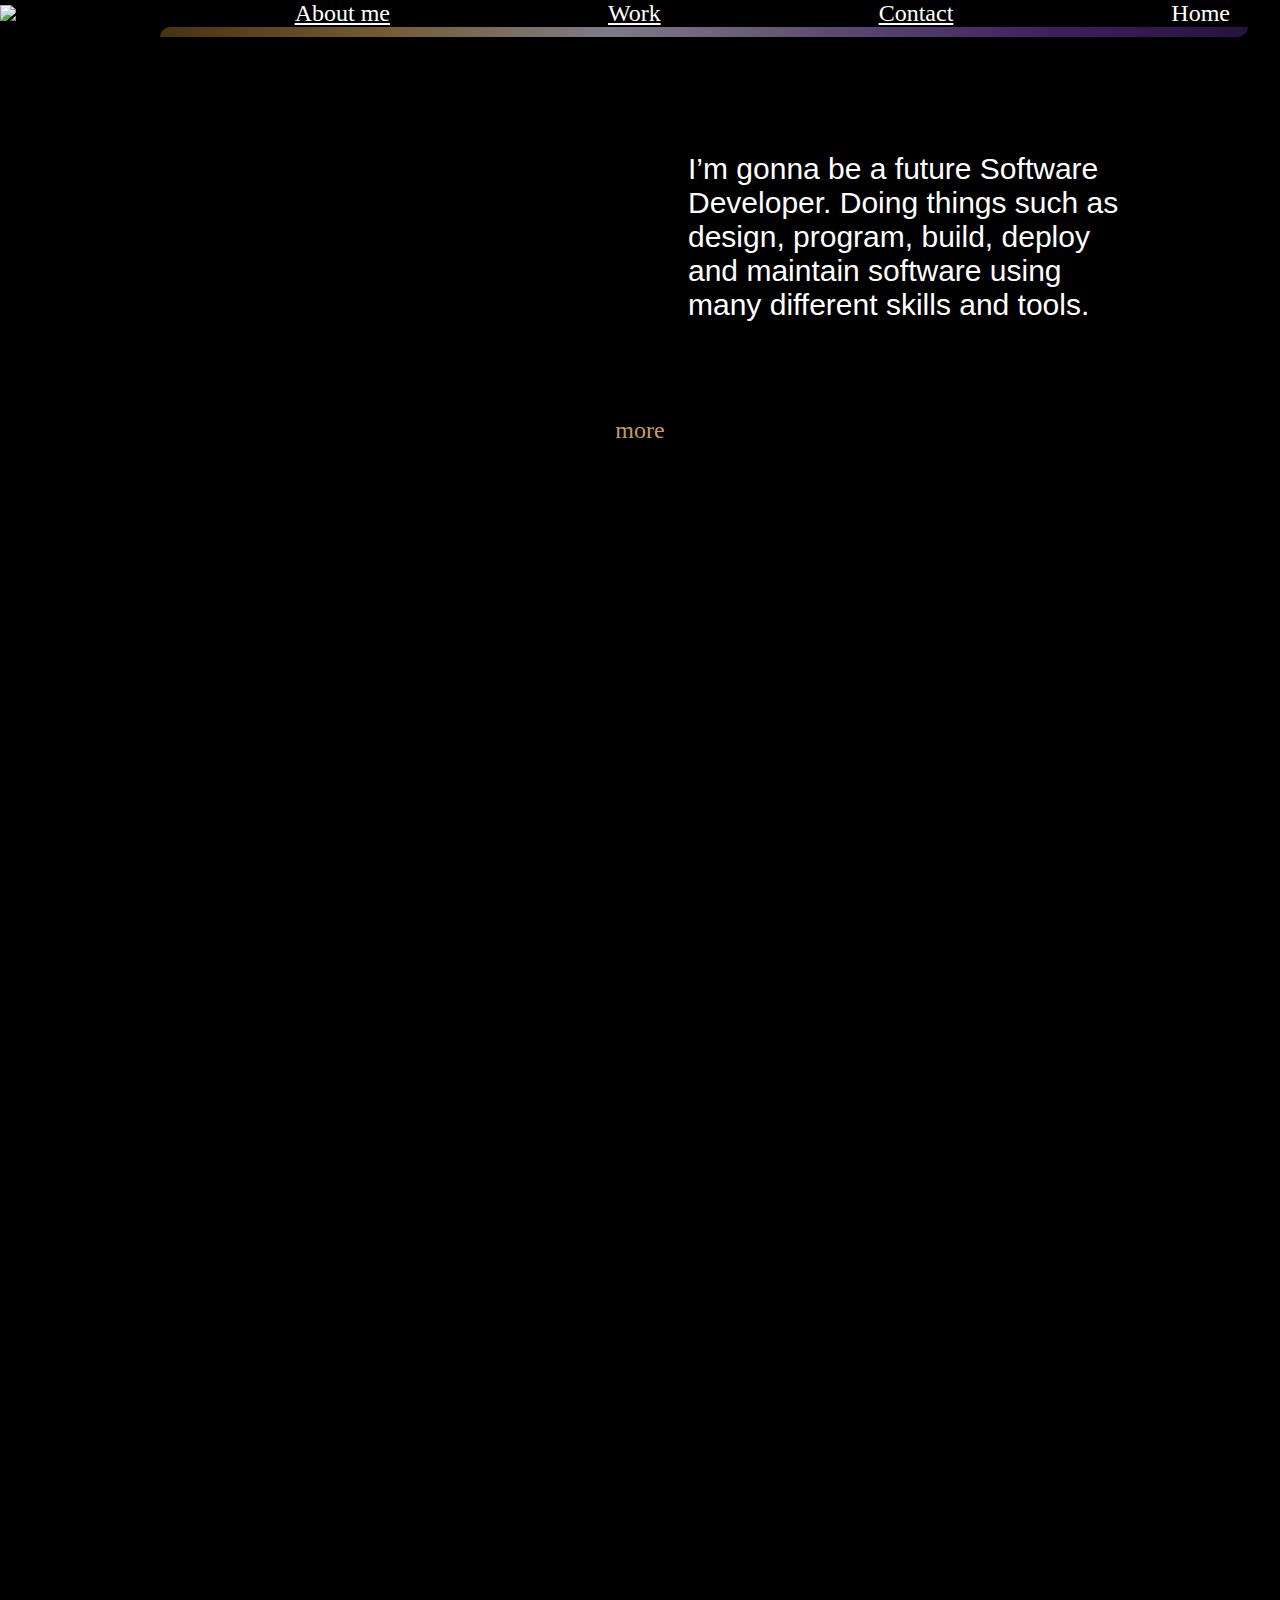
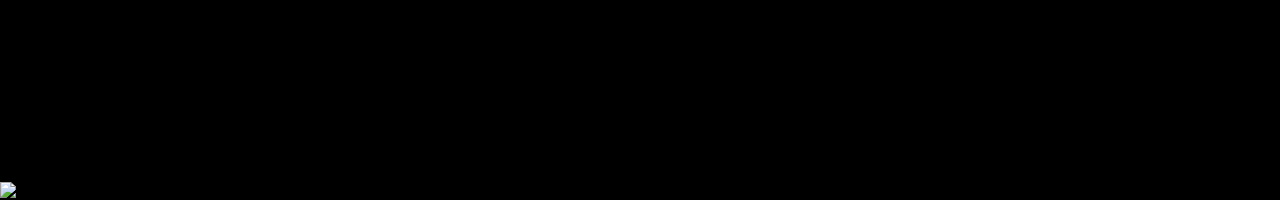
==== index.html @ d148cf0c "Paginas toegevoegd" ====
<!DOCTYPE html>
<html lang="en">
  <head>
    <meta charset="UTF-8" />
    <meta http-equiv="X-UA-Compatible" content="IE=edge" />
    <meta name="viewport" content="width=device-width, initial-scale=1.0" />
    <link rel="stylesheet" href="css/index.css" />
    <title>Document</title>
    <link rel="preconnect" href="https://fonts.googleapis.com" />
    <link rel="preconnect" href="https://fonts.gstatic.com" crossorigin />
    <link
      href="https://fonts.googleapis.com/css2?family=Nunito+Sans&display=swap"
      rel="stylesheet"
    />
  </head>
  <body>
    <header>
      <div class="picture">
        <img src="img/logo.png" alt=".." />
      </div>
      <div class="list">
        <ul>
          <li><a class="aboutme" href="aboutme.html">About me</a></li>
          <li><a class="work" href="work.html">Work</a></li>
          <li><a class="contact" href="contact.html">Contact</a></li>
        </ul>
      </div>
      <div class="homelist">
        <a class="home">Home</a>
      </div>
    </header>
    <nav>
      <div class="linear-line"></div>
    </nav>
    <div class="firstprev">
      <div class="foto"></div>
      <a href="#" class="arrownxpt">
        <p>more</p>
        <div class="arrowimg">
          <img src="/img/thin-long-arrow-right-icon.svg" alt="">
        </div>
      </a>
      <div class="text">
        I’m gonna be a future Software Developer. Doing things such as design,
        program, build, deploy and maintain software using many different skills
        and tools.
      </div>
    </div>
    <picture></picture>     
    <footer>
      <img src="/img/main-background-color+footer.png" alt="to bad" />
      <div class="social"></div>
    </footer>
  </body>
</html>
---- css/index.css ----
* {
  margin: 0;
  padding: 0;
}

body {
  background-color: black;
  min-height: 200vh;
  display: flex;
  flex-direction: column;
  overflow-x: hidden;
  display: flex;
  justify-content: center;
}
/* width */
::-webkit-scrollbar {
  width: 10px;
}

/* Track */
::-webkit-scrollbar-track {
  background: black;
}

/* Handle */
::-webkit-scrollbar-thumb {
  background: #555;
  transition-duration: 0.3s;
}

/* Handle on hover */
::-webkit-scrollbar-thumb:hover {
  background: #c29d5c;
}
header {
  min-height: 5px;
  max-height: 10vh;
  width: 100vw;
  display: flex;
  justify-content: center;
  background-color: black;
}

.list {
  /* width: 85vw; */
  display: flex;
  align-items: center;
  justify-content: center;
  width: 100%;
}

ul {
  list-style: none;
  display: flex;
  justify-content: space-evenly;
  align-items: center;
  flex-grow: 1;
  height: 100%;
}
.picture {
  width: 7%;
  height: 10%;
  padding-top: 5px;
}

.picture img {
  max-width: 100%;
}

li {
  /* margin: 8vw; */
}
a {
  color: white;
  font-size: 150%;
}
.homelist {
  display: flex;
  align-items: center;
}
.home {
  margin-right: 50px;
}

nav {
  display: grid;
  place-items: center;
}

.linear-line {
  height: 10px;
  width: 85vw;
  margin-left: 10vw;
  background: linear-gradient(
    90deg,
    rgba(185, 127, 36, 0.3906) 0%,
    rgba(191, 149, 83, 0.62) 21.15%,
    rgba(205, 199, 217, 0.62) 40.94%,
    rgba(150, 123, 182, 0.62) 61.25%,
    rgba(102, 54, 157, 0.62) 81.04%,
    rgba(82, 40, 136, 0.4588) 100%
  );
  border-radius: 30px 0px 30px 0px;
}

picture {
  background-image: url("../img/108959-purple-wave-png-free-photo.png");
  background-size: cover;
  width: 100vw;
  height: 40vh;
  position: absolute;
  bottom: 0;
}

footer {
  margin-top: auto;
}

footer img {
  width: 100vw;
}
.firstprev {
  display: flex;
  align-self: center;
  justify-content: space-between;
  align-items: center;
  height: 400px;
  width: 75%;
  /* background-color: aliceblue; */
}

.foto {
  background-image: url("../img/code.jpg");
  background-repeat: no-repeat;
  background-size: cover;
  width: 45%;
  height: 300px;
  box-shadow: inset 0px 4px 50px 30px rgba(0, 0, 0, 0.75);
}
.arrownxpt {
  display: flex;
  flex-direction: column;
  align-self: flex-end;
  height: 20px;
  text-decoration: none;
}

.arrownxpt p {
  color: #c29d5c;
}

.arrowimg img {
  height: 40px;
}
.arrowimg {
  margin-top: -20px;
  margin-left: -5px;
}
.text {
  color: white;
  height: fit-content;
  width: 45%;
  font-size: 30px;
  font-family: "Raleway", sans-serif;
}
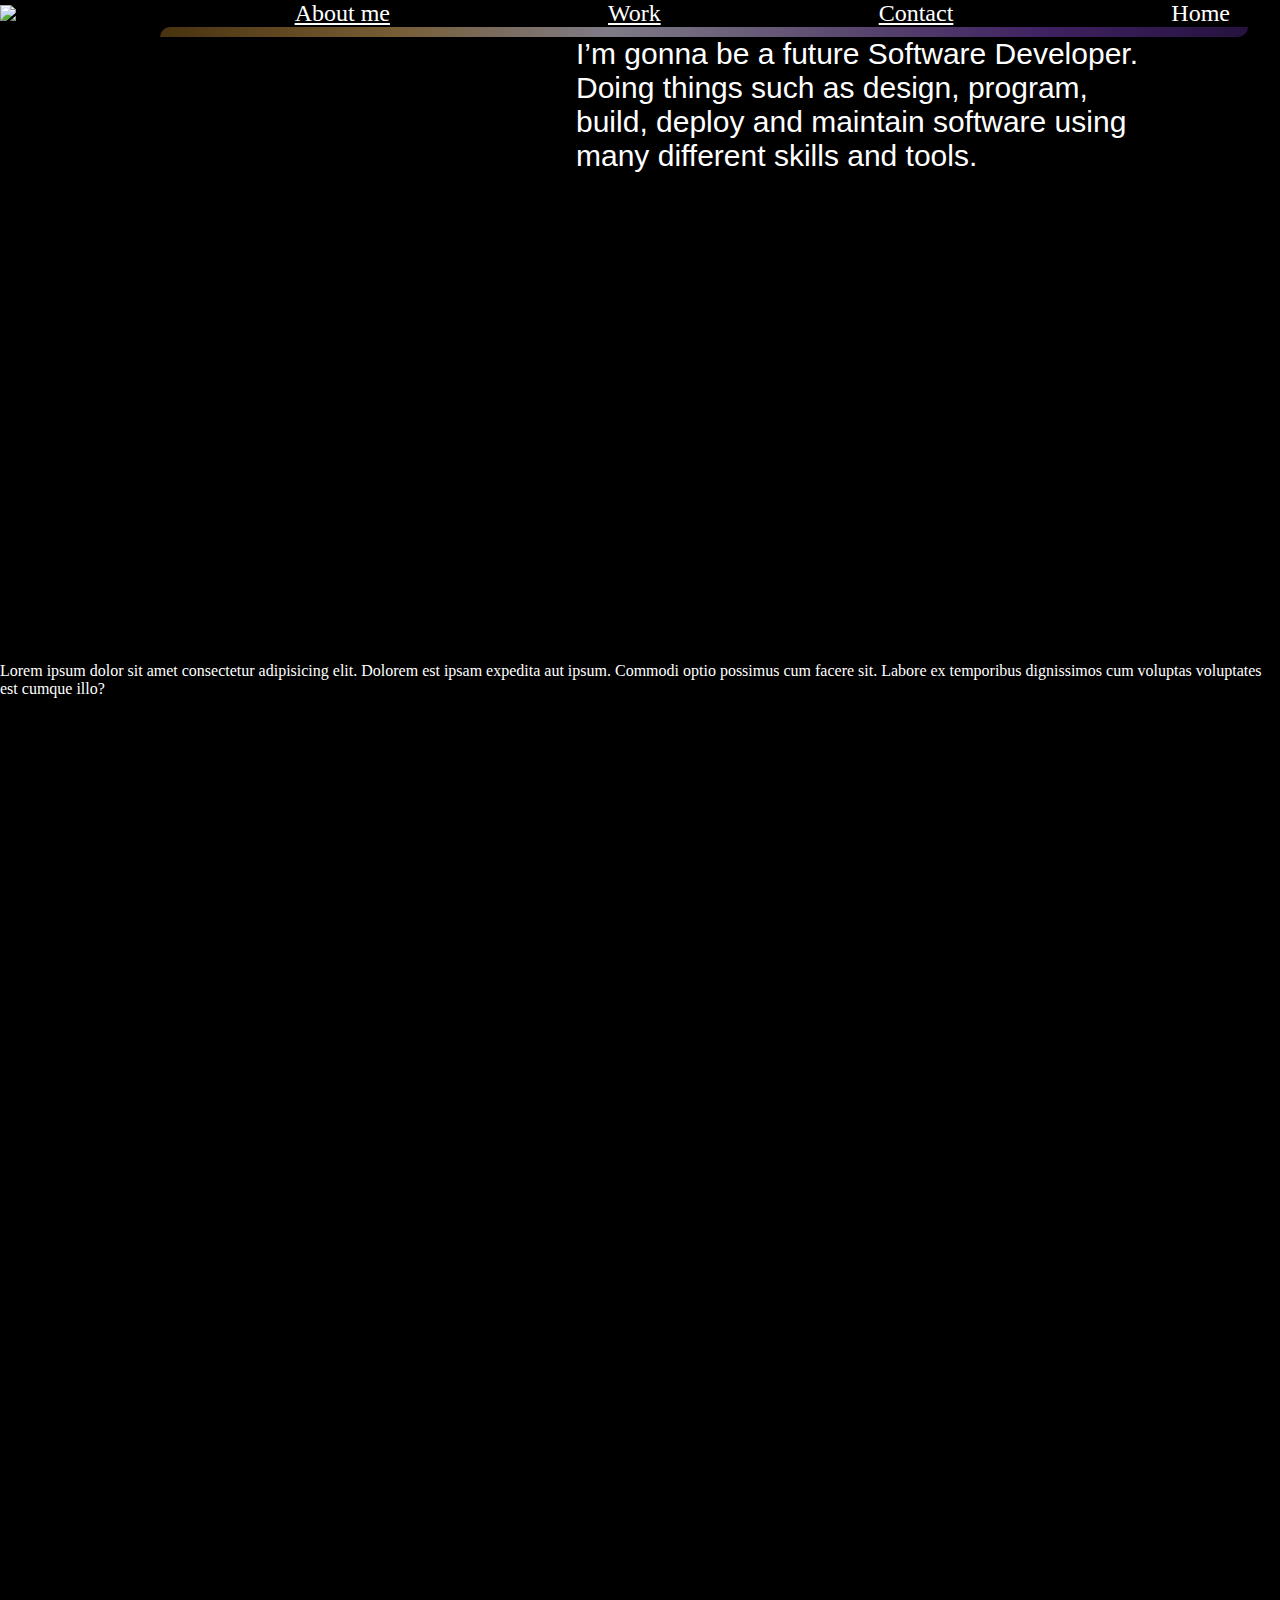
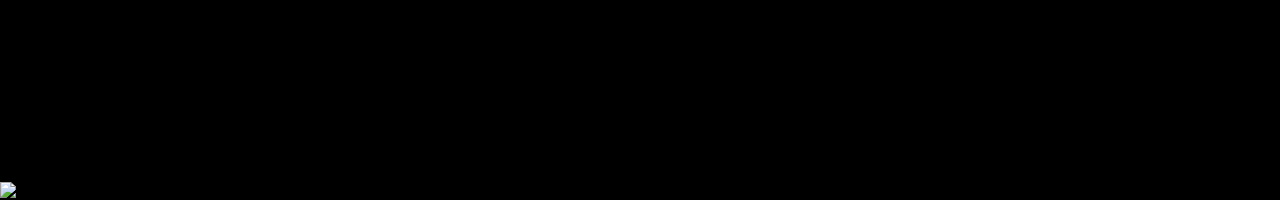
==== commit 590d6c9e: "Background goed gelegd" ====
--- a/index.html
+++ b/index.html
@@ -34,19 +34,24 @@
     </nav>
     <div class="firstprev">
       <div class="foto"></div>
-      <a href="#" class="arrownxpt">
+      <!-- <a href="#" class="arrownxpt">
         <p>more</p>
         <div class="arrowimg">
-          <img src="/img/thin-long-arrow-right-icon.svg" alt="">
+          <img src="/img/thin-long-arrow-right-icon.svg" alt="" />
         </div>
-      </a>
+      </a> -->
       <div class="text">
         I’m gonna be a future Software Developer. Doing things such as design,
         program, build, deploy and maintain software using many different skills
         and tools.
       </div>
     </div>
-    <picture></picture>     
+    <div class="purplewave" ></div>
+    <div class="ddddasd">
+      Lorem ipsum dolor sit amet consectetur adipisicing elit. Dolorem est ipsam
+      expedita aut ipsum. Commodi optio possimus cum facere sit. Labore ex
+      temporibus dignissimos cum voluptas voluptates est cumque illo?
+    </div>
     <footer>
       <img src="/img/main-background-color+footer.png" alt="to bad" />
       <div class="social"></div>
--- a/css/index.css
+++ b/css/index.css
@@ -103,15 +103,6 @@
   border-radius: 30px 0px 30px 0px;
 }
 
-picture {
-  background-image: url("../img/108959-purple-wave-png-free-photo.png");
-  background-size: cover;
-  width: 100vw;
-  height: 40vh;
-  position: absolute;
-  bottom: 0;
-}
-
 footer {
   margin-top: auto;
 }
@@ -121,12 +112,19 @@
 }
 .firstprev {
   display: flex;
-  align-self: center;
-  justify-content: space-between;
-  align-items: center;
-  height: 400px;
-  width: 75%;
+  /* height: 90vh;   */
+  width: 100vw;
   /* background-color: aliceblue; */
+}
+
+.purplewave {
+  background: url("../img/108959-purple-wave-png-free-photo.png");
+  background-position: bottom;
+  background-repeat: no-repeat;
+  background-size: cover;
+  width: 100%;
+  height: 300px;
+  
 }
 
 .foto {
@@ -162,4 +160,9 @@
   width: 45%;
   font-size: 30px;
   font-family: "Raleway", sans-serif;
-}+}
+
+.ddddasd {
+  margin-top: 25px;
+  color: white;
+}
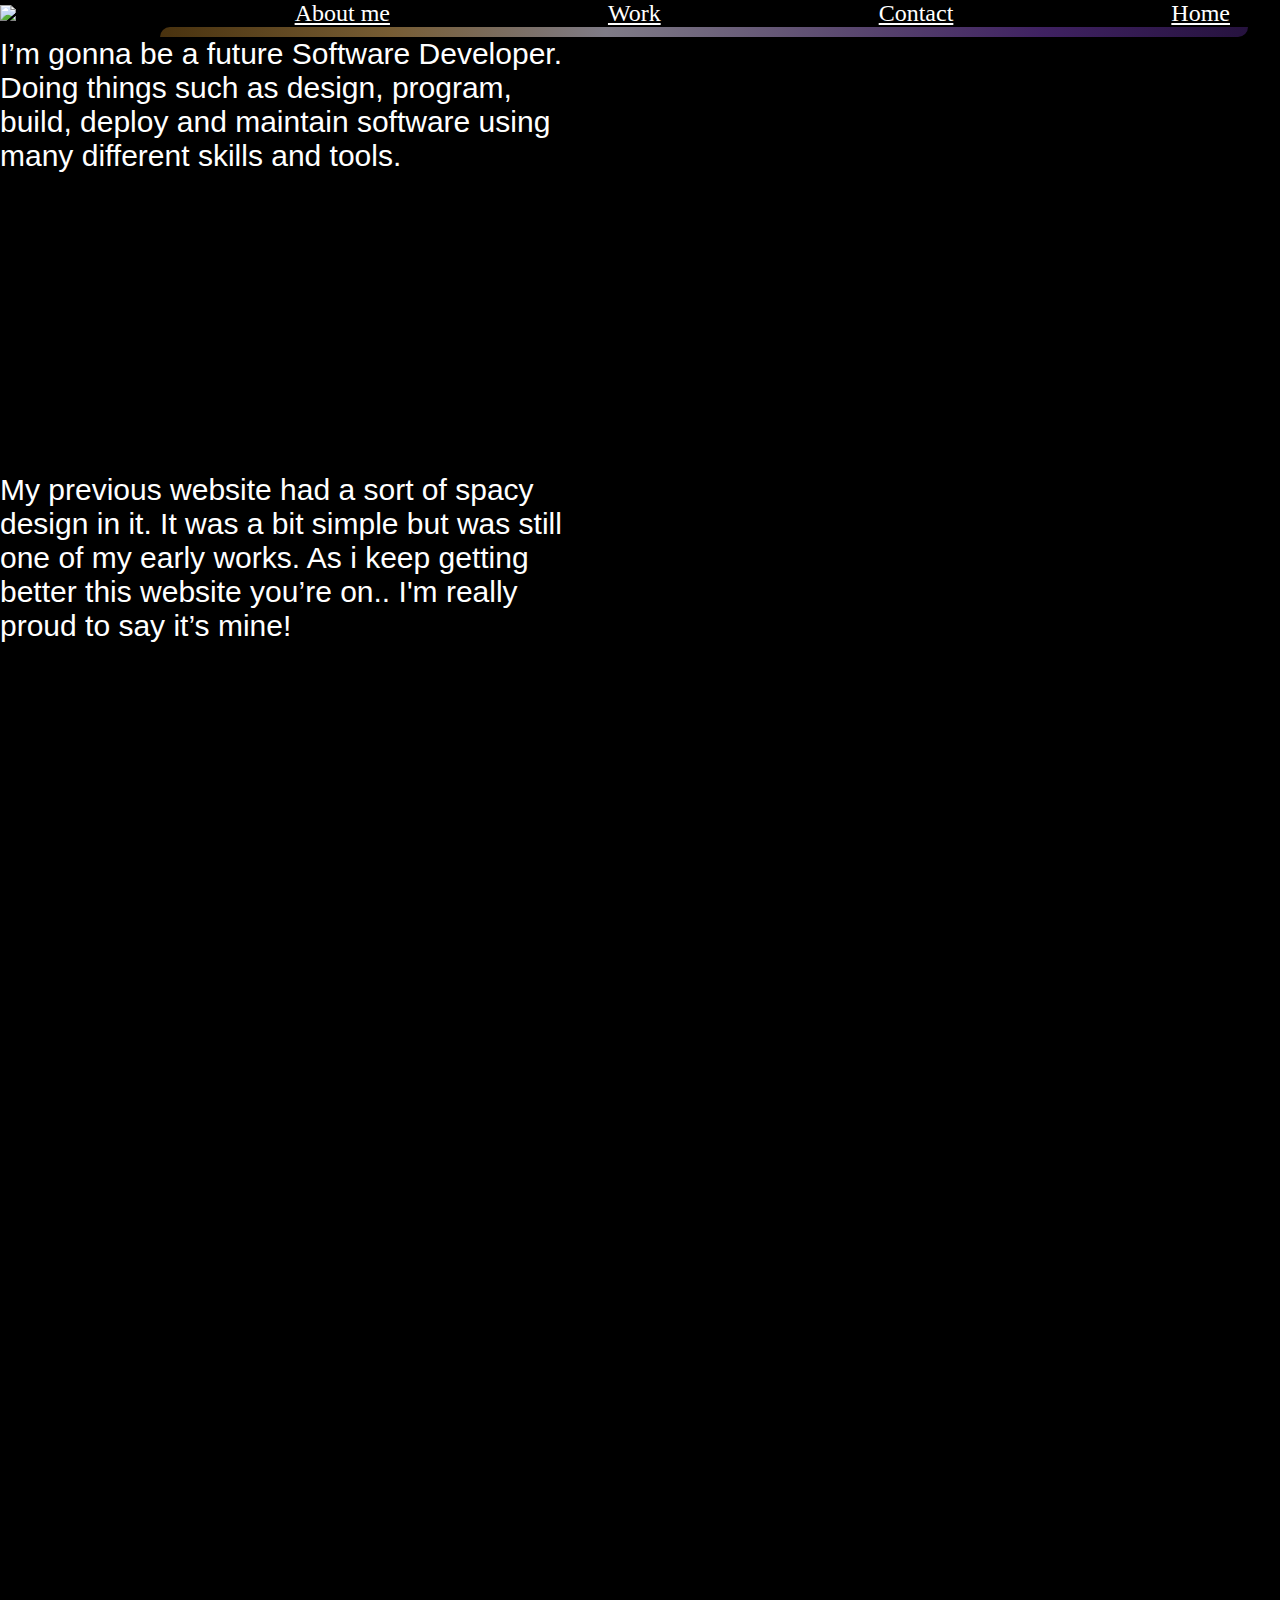
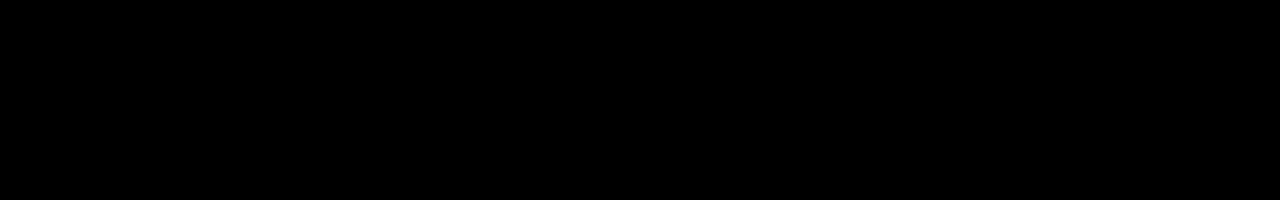
==== commit 590ca21f: "TEST12345" ====
--- a/index.html
+++ b/index.html
@@ -5,7 +5,8 @@
     <meta http-equiv="X-UA-Compatible" content="IE=edge" />
     <meta name="viewport" content="width=device-width, initial-scale=1.0" />
     <link rel="stylesheet" href="css/index.css" />
-    <title>Document</title>
+    <link rel="icon" href="img/logo.png">
+    <title>Maik Hendriks - Home</title>
     <link rel="preconnect" href="https://fonts.googleapis.com" />
     <link rel="preconnect" href="https://fonts.gstatic.com" crossorigin />
     <link
@@ -16,7 +17,7 @@
   <body>
     <header>
       <div class="picture">
-        <img src="img/logo.png" alt=".." />
+        <img src="img/logo.png" alt="Logo" />
       </div>
       <div class="list">
         <ul>
@@ -26,35 +27,48 @@
         </ul>
       </div>
       <div class="homelist">
-        <a class="home">Home</a>
+        <a class="home" href="index.html">Home</a>
       </div>
     </header>
     <nav>
       <div class="linear-line"></div>
     </nav>
     <div class="firstprev">
-      <div class="foto"></div>
+      <div class="foto1st"></div>
       <!-- <a href="#" class="arrownxpt">
         <p>more</p>
         <div class="arrowimg">
           <img src="/img/thin-long-arrow-right-icon.svg" alt="" />
         </div>
       </a> -->
+      <div class="wtf"></div>
       <div class="text">
         I’m gonna be a future Software Developer. Doing things such as design,
         program, build, deploy and maintain software using many different skills
         and tools.
       </div>
     </div>
-    <div class="purplewave" ></div>
-    <div class="ddddasd">
-      Lorem ipsum dolor sit amet consectetur adipisicing elit. Dolorem est ipsam
-      expedita aut ipsum. Commodi optio possimus cum facere sit. Labore ex
-      temporibus dignissimos cum voluptas voluptates est cumque illo?
+    <div class="purplewave">
+      <a onclick="scrollWin()"><div class="scrollarrow"></div></a>
+    </div>
+    <div class="secondprev">
+      <div class="text">
+        My previous website had a sort of spacy design in it. It was a bit
+        simple but was still one of my early works. As i keep getting better
+        this website you’re on.. I'm really proud to say it’s mine!
+      </div>
+      <div class="foto2nd"></div>
     </div>
     <footer>
-      <img src="/img/main-background-color+footer.png" alt="to bad" />
-      <div class="social"></div>
+      <div class="socials">
+        <div class="twitter"></div>
+        <div class="instagram"></div>
+      </div>
     </footer>
   </body>
+  <script>
+    function scrollWin() {
+      window.scrollBy(0, 1000);
+    }
+    </script>
 </html>
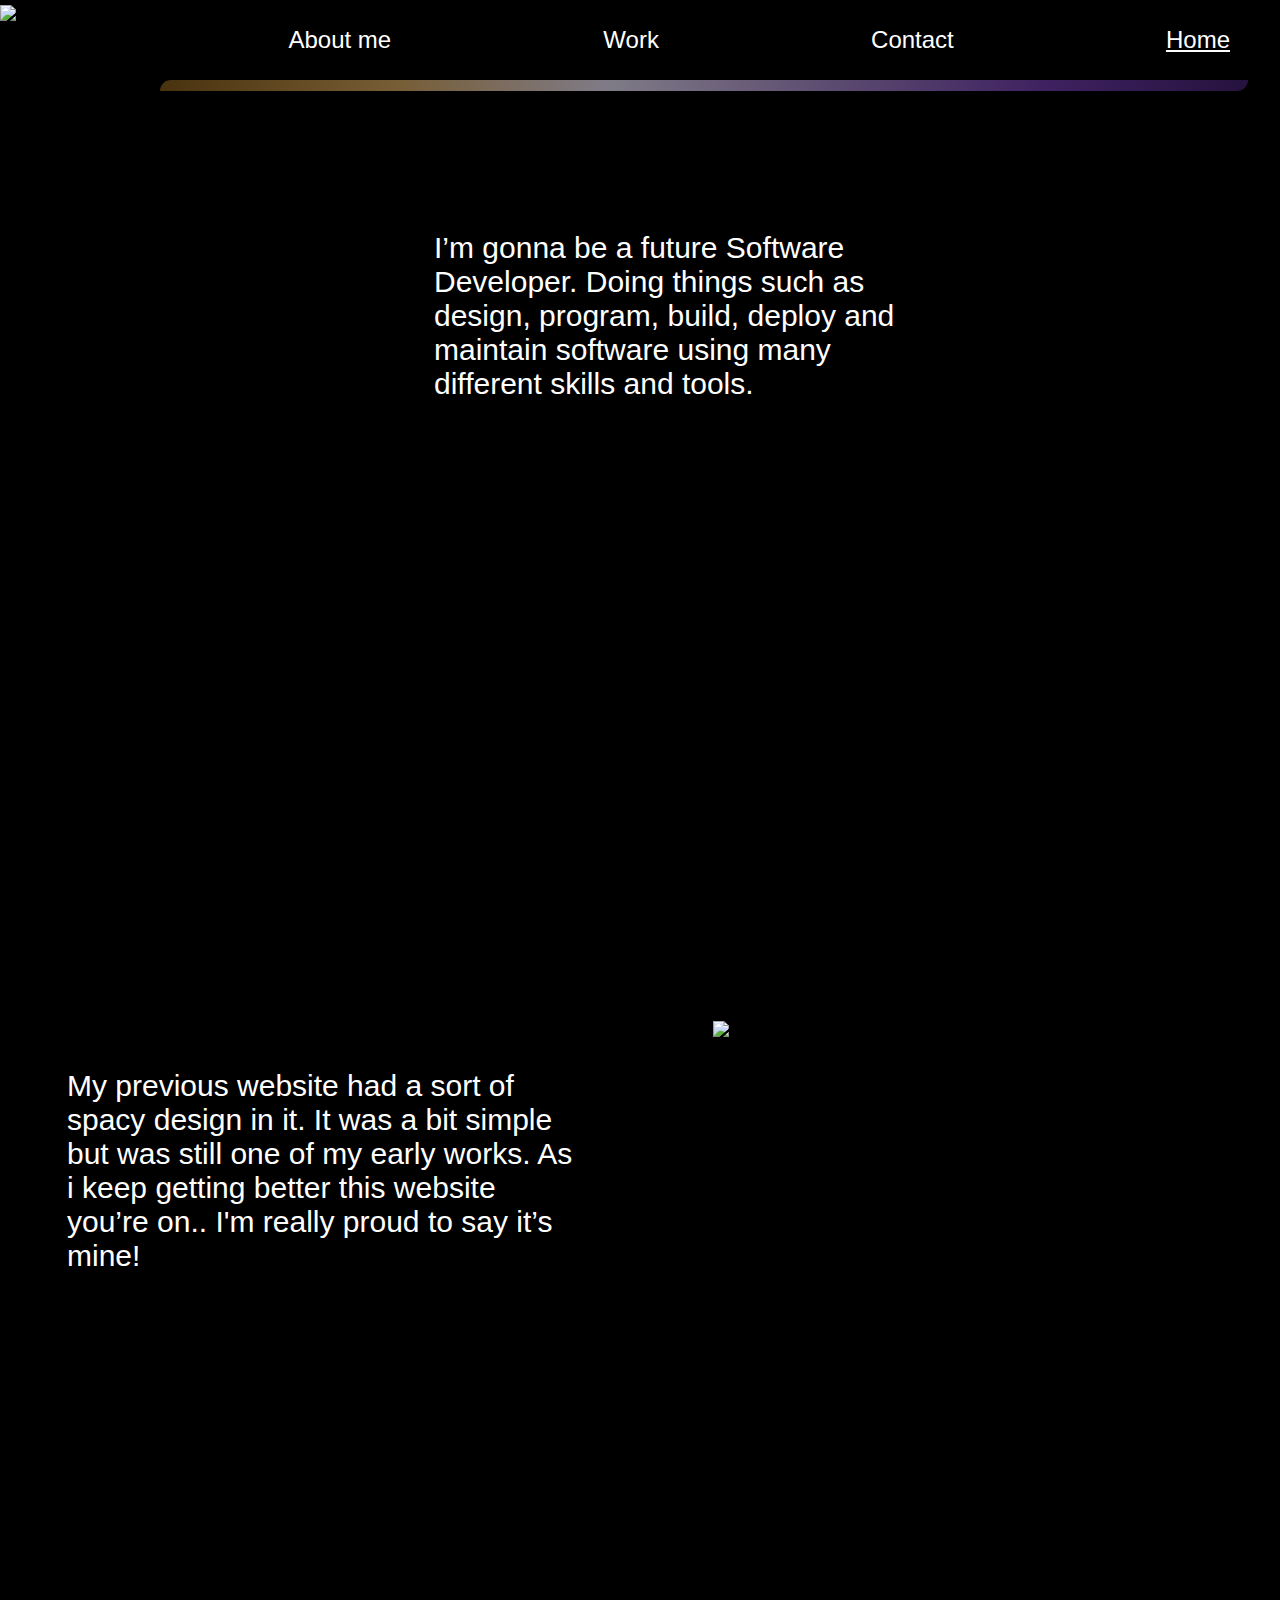
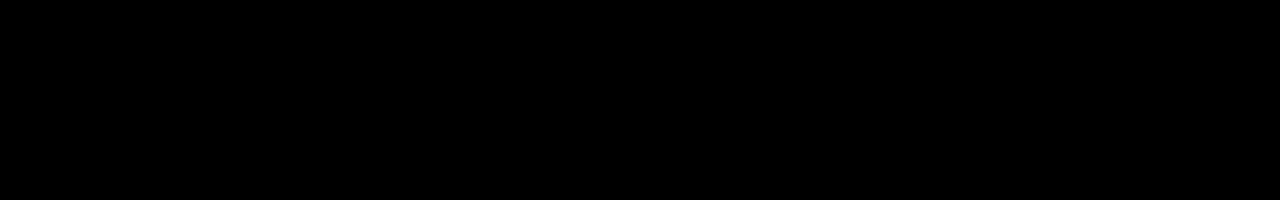
==== commit fc74b6b2: "improvement of overall" ====
--- a/index.html
+++ b/index.html
@@ -41,7 +41,6 @@
           <img src="/img/thin-long-arrow-right-icon.svg" alt="" />
         </div>
       </a> -->
-      <div class="wtf"></div>
       <div class="text">
         I’m gonna be a future Software Developer. Doing things such as design,
         program, build, deploy and maintain software using many different skills
@@ -57,7 +56,9 @@
         simple but was still one of my early works. As i keep getting better
         this website you’re on.. I'm really proud to say it’s mine!
       </div>
-      <div class="foto2nd"></div>
+      <div class="foto2nd">
+        <img src="./img/my website.jpg" alt="Oops">
+      </div>
     </div>
     <footer>
       <div class="socials">
@@ -68,7 +69,7 @@
   </body>
   <script>
     function scrollWin() {
-      window.scrollBy(0, 1000);
+      window.scrollBy(0, 3000);
     }
     </script>
 </html>
--- a/css/index.css
+++ b/css/index.css
@@ -1,6 +1,7 @@
 * {
   margin: 0;
   padding: 0;
+  font-family: "Raleway", sans-serif;
 }
 
 body {
@@ -12,6 +13,7 @@
   display: flex;
   justify-content: center;
 }
+
 /* width */
 ::-webkit-scrollbar {
   width: 10px;
@@ -30,11 +32,20 @@
 
 /* Handle on hover */
 ::-webkit-scrollbar-thumb:hover {
-  background: #c29d5c;
-}
+  /* background: #c29d5c; */
+  background: linear-gradient(
+    90deg,
+    rgba(185, 127, 36, 0.3906) 0%,
+    rgba(191, 149, 83, 0.62) 21.15%,
+    rgba(205, 199, 217, 0.62) 40.94%,
+    rgba(150, 123, 182, 0.62) 61.25%,
+    rgba(102, 54, 157, 0.62) 81.04%,
+    rgba(82, 40, 136, 0.4588) 100%
+  );
+}
+
 header {
-  min-height: 5px;
-  max-height: 10vh;
+  height: 80px;
   width: 100vw;
   display: flex;
   justify-content: center;
@@ -57,6 +68,7 @@
   flex-grow: 1;
   height: 100%;
 }
+
 .picture {
   width: 7%;
   height: 10%;
@@ -68,18 +80,23 @@
 }
 
 li {
-  /* margin: 8vw; */
-}
+  font-family: "Raleway", sans-serif;
+}
+
 a {
+  text-decoration: none;
   color: white;
   font-size: 150%;
 }
+
 .homelist {
   display: flex;
   align-items: center;
 }
+
 .home {
   margin-right: 50px;
+  text-decoration: underline;
 }
 
 nav {
@@ -88,7 +105,7 @@
 }
 
 .linear-line {
-  height: 10px;
+  height: 1.2vh;
   width: 85vw;
   margin-left: 10vw;
   background: linear-gradient(
@@ -107,34 +124,61 @@
   margin-top: auto;
 }
 
-footer img {
-  width: 100vw;
-}
 .firstprev {
   display: flex;
-  /* height: 90vh;   */
-  width: 100vw;
-  /* background-color: aliceblue; */
+  justify-content: center;
+  align-items: center;
+  height: 50vh;
+  width: 100vw;
+}
+
+.secondprev {
+  display: flex;
+  /* justify-content: center; */
+  justify-content: space-around;
+  align-items: center;
+  height: 50vh;
+  width: 100vw;
 }
 
 .purplewave {
-  background: url("../img/108959-purple-wave-png-free-photo.png");
-  background-position: bottom;
+  background: url("../img/108959-purple-wave-png-free-photo.svg");
+  background-size: 100% 100%;
+  /* flex-grow: 0.9; */
+  height: 45vh;
+  display: flex;
+  justify-content: center;
+  align-items: center;
+  box-shadow: inset 0px 4px 78px 17px #000000;
+}
+
+.scrollarrow {
+  margin-top: 80px;
+  width: 100px;
+  height: 100px;
+  background-image: url("../img/Arrow.svg");
+  background-repeat: no-repeat;
+  background-size: contain;
+  border-radius: 100%;
+}
+
+.foto1st {
+  /* background-image: url("../img/code.jpg"); */
+  background-repeat: no-repeat;
+  /* background-size: 100%; */
+  width: 100px;
+
+  box-shadow: inset 0px 4px 50px 30px rgba(0, 0, 0, 0.75);
+}
+
+.foto2nd {
   background-repeat: no-repeat;
   background-size: cover;
-  width: 100%;
-  height: 300px;
-  
-}
-
-.foto {
-  background-image: url("../img/code.jpg");
-  background-repeat: no-repeat;
-  background-size: cover;
-  width: 45%;
+  width: 500px;
   height: 300px;
   box-shadow: inset 0px 4px 50px 30px rgba(0, 0, 0, 0.75);
 }
+
 .arrownxpt {
   display: flex;
   flex-direction: column;
@@ -157,12 +201,26 @@
 .text {
   color: white;
   height: fit-content;
-  width: 45%;
+  width: 40%;
   font-size: 30px;
   font-family: "Raleway", sans-serif;
 }
 
-.ddddasd {
-  margin-top: 25px;
-  color: white;
-}
+footer {
+  background-image: url(../img/main-background-color+footer.png);
+  background-size: 100% 100%;
+  width: 100vw;
+  height: 40vh;
+}
+
+/* .socials{
+  display: flex;
+  justify-content: center;
+}
+
+.twitter{
+  background-image: url(../img/);
+  height: 50px;
+  width: 50px;
+  
+} */
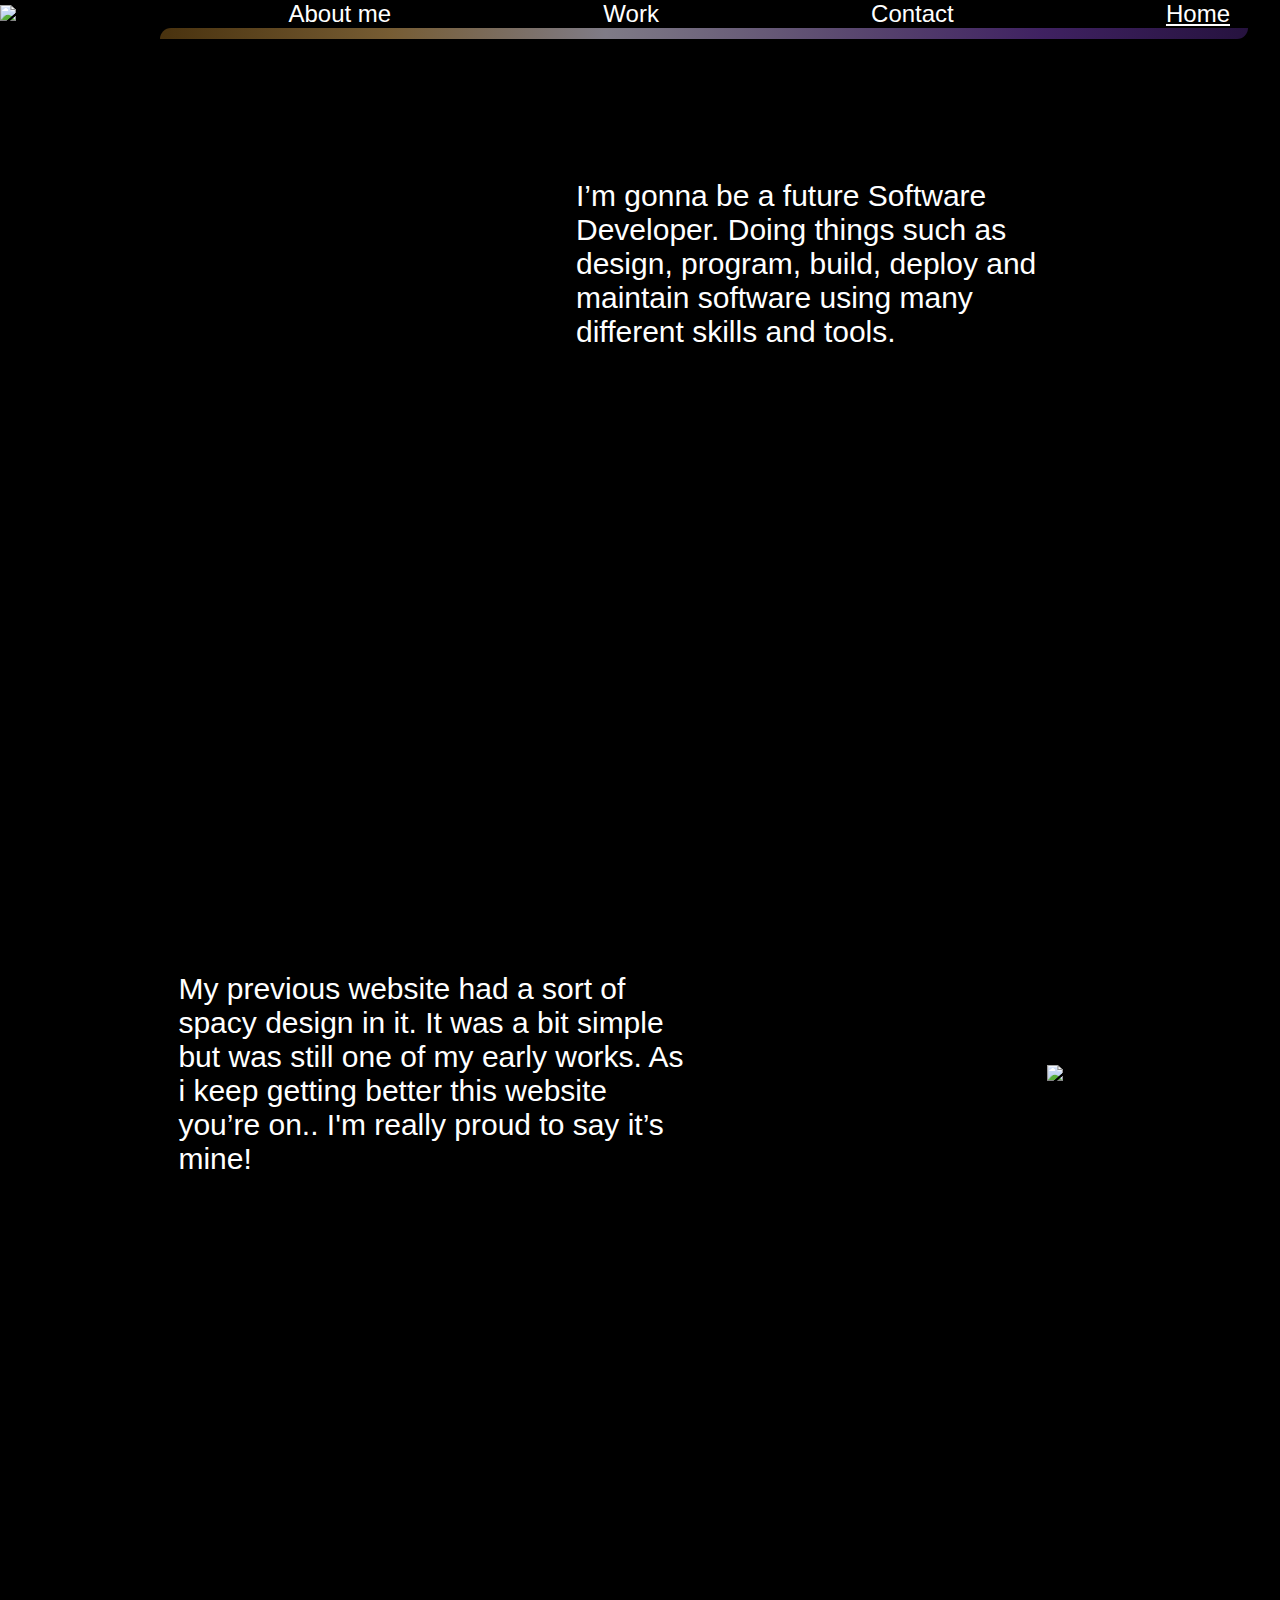
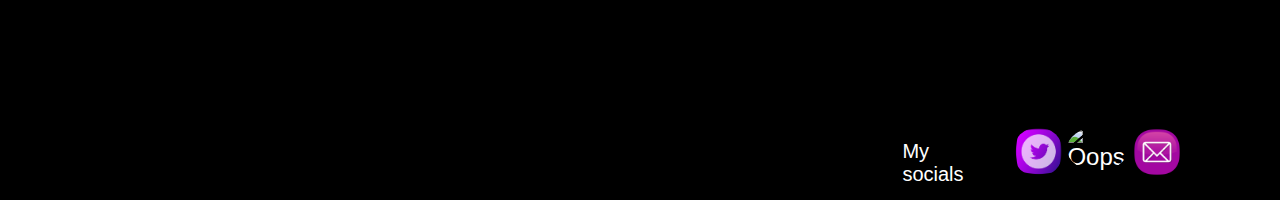
==== commit 7328825e: "socials" ====
--- a/index.html
+++ b/index.html
@@ -5,7 +5,7 @@
     <meta http-equiv="X-UA-Compatible" content="IE=edge" />
     <meta name="viewport" content="width=device-width, initial-scale=1.0" />
     <link rel="stylesheet" href="css/index.css" />
-    <link rel="icon" href="img/logo.png">
+    <link rel="icon" href="img/logo.png" />
     <title>Maik Hendriks - Home</title>
     <link rel="preconnect" href="https://fonts.googleapis.com" />
     <link rel="preconnect" href="https://fonts.gstatic.com" crossorigin />
@@ -57,19 +57,39 @@
         this website you’re on.. I'm really proud to say it’s mine!
       </div>
       <div class="foto2nd">
-        <img src="./img/my website.jpg" alt="Oops">
+        <img src="./img/my website.jpg" alt="Oops" />
       </div>
     </div>
     <footer>
-      <div class="socials">
-        <div class="twitter"></div>
-        <div class="instagram"></div>
-      </div>
+      <ul>
+        <div class="socials">My socials</div>
+        <a href="https://twitter.com/home">
+          <li class="twitter">
+            <img src="./img/Twitter-logo-purple-PNG.png" alt="Oops" />
+          </li>
+        </a>
+        <a href="https://www.instagram.com/">
+          <li class="instagram">
+            <img
+              src="https://cdn-icons-png.flaticon.com/512/185/185985.png"
+              alt="Oops"
+            />
+          </li>
+        </a>
+        <a href="mailto:maikew2006@gmail.com">
+          <li class="gmail">
+            <img
+              src="./img/62493-computer-gmail-email-icons-free-frame.png"
+              alt="Oops"
+            />
+          </li>
+        </a>
+      </ul>
     </footer>
   </body>
   <script>
     function scrollWin() {
       window.scrollBy(0, 3000);
     }
-    </script>
+  </script>
 </html>
--- a/css/index.css
+++ b/css/index.css
@@ -45,7 +45,7 @@
 }
 
 header {
-  height: 80px;
+  max-height: 10vh;
   width: 100vw;
   display: flex;
   justify-content: center;
@@ -60,7 +60,7 @@
   width: 100%;
 }
 
-ul {
+header ul {
   list-style: none;
   display: flex;
   justify-content: space-evenly;
@@ -79,7 +79,7 @@
   max-width: 100%;
 }
 
-li {
+header ul li {
   font-family: "Raleway", sans-serif;
 }
 
@@ -120,18 +120,22 @@
   border-radius: 30px 0px 30px 0px;
 }
 
-footer {
-  margin-top: auto;
-}
-
 .firstprev {
   display: flex;
-  justify-content: center;
+  justify-content: space-around;
   align-items: center;
   height: 50vh;
   width: 100vw;
 }
 
+.firstprev ul {
+  list-style: none;
+  max-width: 30vw;
+}
+.firstprev ul li {
+  color: white;
+  font-size: 20px;
+}
 .secondprev {
   display: flex;
   /* justify-content: center; */
@@ -143,13 +147,14 @@
 
 .purplewave {
   background: url("../img/108959-purple-wave-png-free-photo.svg");
-  background-size: 100% 100%;
-  /* flex-grow: 0.9; */
-  height: 45vh;
-  display: flex;
-  justify-content: center;
-  align-items: center;
-  box-shadow: inset 0px 4px 78px 17px #000000;
+  background-position: bottom;
+  background-repeat: no-repeat;
+  background-size: cover;
+  max-width: 100vw;
+  height: 40vh;
+  display: flex;
+  justify-content: center;
+  align-items: center;
 }
 
 .scrollarrow {
@@ -162,16 +167,9 @@
   border-radius: 100%;
 }
 
-.foto1st {
+.foto1st img {
   /* background-image: url("../img/code.jpg"); */
-  background-repeat: no-repeat;
-  /* background-size: 100%; */
-  width: 100px;
-
-  box-shadow: inset 0px 4px 50px 30px rgba(0, 0, 0, 0.75);
-}
-
-.foto2nd {
+  /* margin-right: 300px; */
   background-repeat: no-repeat;
   background-size: cover;
   width: 500px;
@@ -179,6 +177,14 @@
   box-shadow: inset 0px 4px 50px 30px rgba(0, 0, 0, 0.75);
 }
 
+.foto2nd img {
+  background-repeat: no-repeat;
+  background-size: cover;
+  width: 500px;
+  height: 300px;
+  box-shadow: inset 0px 4px 50px 30px rgba(0, 0, 0, 0.75);
+}
+
 .arrownxpt {
   display: flex;
   flex-direction: column;
@@ -209,18 +215,41 @@
 footer {
   background-image: url(../img/main-background-color+footer.png);
   background-size: 100% 100%;
-  width: 100vw;
-  height: 40vh;
-}
-
-/* .socials{
-  display: flex;
-  justify-content: center;
-}
-
-.twitter{
-  background-image: url(../img/);
+  background-repeat: no-repeat;
+  margin-top: auto;
+  height: 300px;
+  display: flex;
+  justify-content: end;
+}
+
+.socials {
+  color: white;
+  font-size: 20px;
+  width: 100px;
+  height: auto;
+  position: relative;
+  top: 15px;
+  right: 10%;
+  /* left: 7.0%; */
+  /* margin-top: 10.5%;
+  margin-right: 1%; */
+}
+
+footer ul {
+  display: flex;
+  justify-content: space-between;
+  width: 20%;
+  height: 60px;
+  list-style: none;
+  position: relative;
+  top: 75%;
+  right: 7.5%;
+  /* margin-top: 10%;
+  margin-right: 10%; */
+}
+
+footer ul li img {
   height: 50px;
-  width: 50px;
-  
-} */
+  border-radius: 100%;
+  border: 2px solid black;
+}
